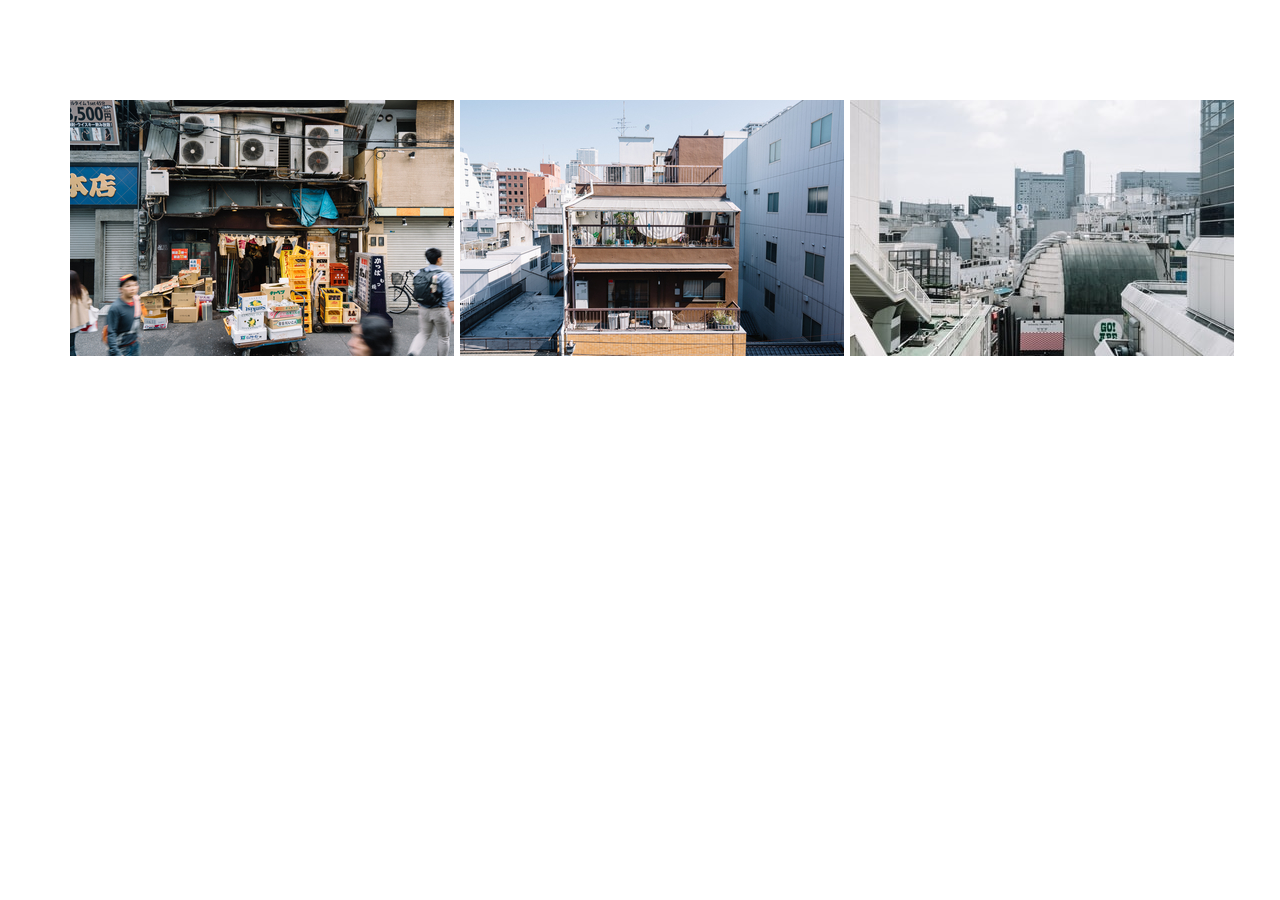
==== index.html @ e4aa0eef "aller benne moi tout ca" ====
<!doctype html>
<html>

<head>
    <meta charset="utf-8">
   <link href="https://maxcdn.bootstrapcdn.com/bootstrap/3.3.7/css/bootstrap.min.css" rel="stylesheet">
    <link href="./css/styles.css" rel="stylesheet">
    <title>Page exercie Jquery</title>
</head>

<body>
    <div class="ligneVide">
        <section class="row">
            <!-- nous avons maintenant accès à douze cellules -->
        </section>
    </div>

    <div class="container">

        <section class="row">


            <div class="col-lg-4">
                <a href="./photos/japan-architecture-08-mini.jpg"><img src="./photos/japan-architecture-08-extra-mini.jpg" alt="image01" title="canard"></a>
            </div>

            <div class="col-lg-4"><img src="./photos/japan-architecture-02-extra-mini.jpg" alt="image01" title="canard"></div>

            <div class="col-lg-4" id="container"><img src="./photos/japan-architecture-01-extra-mini.jpg" alt="image01" title="canard">
                <div class="overlay">
                    <div class="text">Hello World</div>
                </div>
            </div>




        </section>

    </div>




<script src="./jquery/jquery.js"></script>


   
 

    <script src="./js/cours.js"></script>


</body>

</html>
---- css/styles.css ----
.ligneVide {
    height: 100px;
   
    
}


.overlay {
  position: absolute;
  bottom: 0;
  left: 0;
  right: 0;
  background-color: #008CBA;
  overflow: hidden;
  width: 0;
  height: 100%;
  transition: .5s ease;
}

#container:hover .overlay {
  width: 100%;
}

.text {
  white-space: nowrap; 
  color: white;
  font-size: 20px;
  position: absolute;
  overflow: hidden;
  top: 50%;
  left: 50%;
  transform: translate(-50%, -50%);
  -ms-transform: translate(-50%, -50%);
}

.img{
    opacity: 0.5;
}
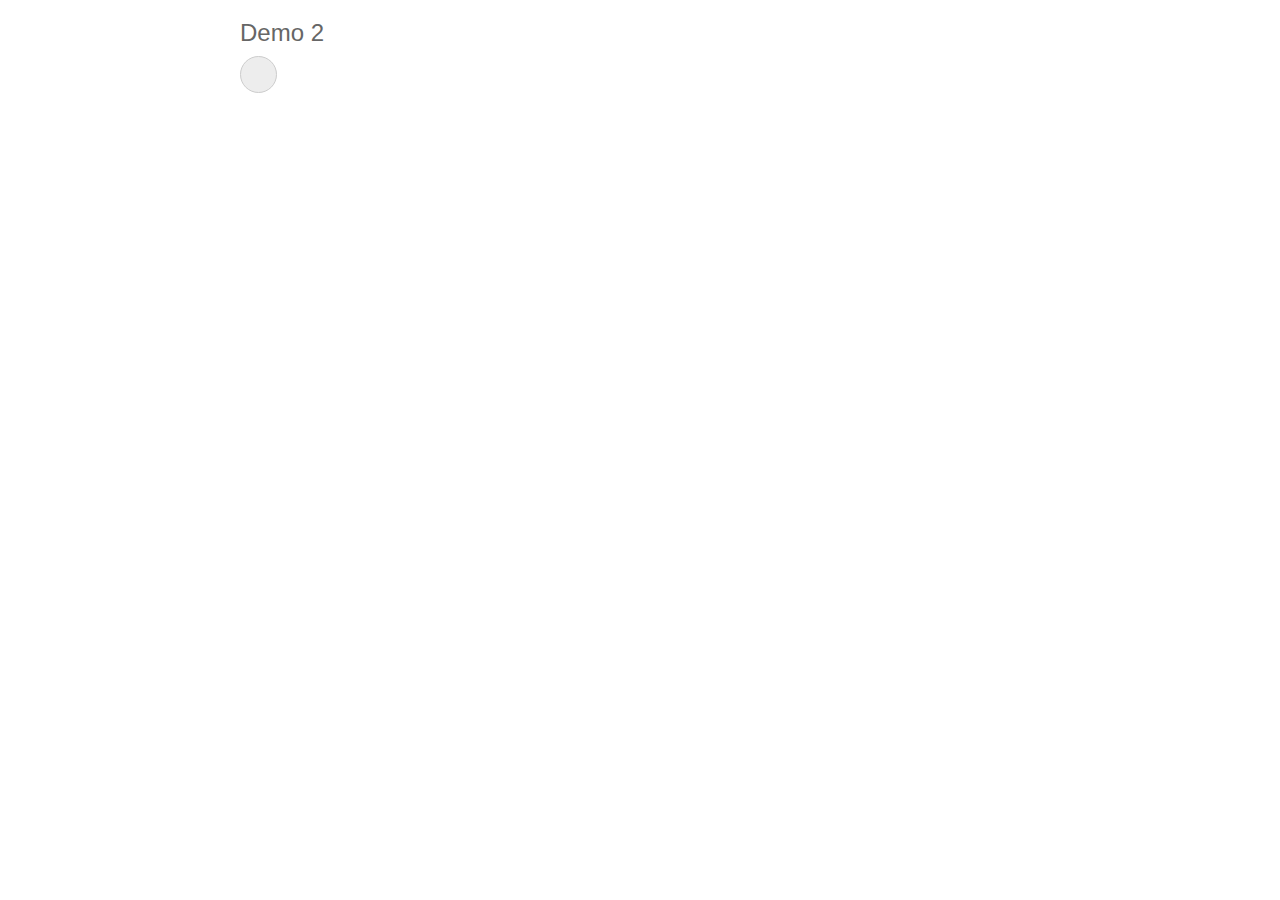
==== commit 6f88ee7c: "ajout des barres de recherche" ====
--- a/index.html
+++ b/index.html
@@ -9,46 +9,25 @@
 </head>
 
 <body>
+
+
     <div class="ligneVide">
         <section class="row">
             <!-- nous avons maintenant accès à douze cellules -->
         </section>
     </div>
 
-    <div class="container">
-
-        <section class="row">
-
-
-            <div class="col-lg-4">
-                <a href="./photos/japan-architecture-08-mini.jpg"><img src="./photos/japan-architecture-08-extra-mini.jpg" alt="image01" title="canard"></a>
-            </div>
-
-            <div class="col-lg-4"><img src="./photos/japan-architecture-02-extra-mini.jpg" alt="image01" title="canard"></div>
-
-            <div class="col-lg-4" id="container"><img src="./photos/japan-architecture-01-extra-mini.jpg" alt="image01" title="canard">
-                <div class="overlay">
-                    <div class="text">Hello World</div>
-                </div>
-            </div>
-
-
-
-
-        </section>
-
-    </div>
-
+    
+    <h3>Demo 2</h3>
+    <form id="demo-2">
+        <input type="search" placeholder="Search">
+    </form>
+  
 
 
 
 <script src="./jquery/jquery.js"></script>
-
-
-   
- 
-
-    <script src="./js/cours.js"></script>
+<script src="./js/cours.js"></script>
 
 
 </body>
--- a/css/styles.css
+++ b/css/styles.css
@@ -1,38 +1,95 @@
-.ligneVide {
-    height: 100px;
-   
-    
+body {
+	background: #fff;
+	color: #666;
+	font: 90%/180% Arial, Helvetica, sans-serif;
+	width: 800px;
+	max-width: 96%;
+	margin: 0 auto;
+}
+a {
+	color: #69C;
+	text-decoration: none;
+}
+a:hover {
+	color: #F60;
+}
+h1 {
+	font: 1.7em;
+	line-height: 110%;
+	color: #000;
+}
+p {
+	margin: 0 0 20px;
 }
 
 
-.overlay {
-  position: absolute;
-  bottom: 0;
-  left: 0;
-  right: 0;
-  background-color: #008CBA;
-  overflow: hidden;
-  width: 0;
-  height: 100%;
-  transition: .5s ease;
+input {
+	outline: none;
+}
+input[type=search] {
+	-webkit-appearance: textfield;
+	-webkit-box-sizing: content-box;
+	font-family: inherit;
+	font-size: 100%;
+}
+input::-webkit-search-decoration,
+input::-webkit-search-cancel-button {
+	display: none; 
 }
 
-#container:hover .overlay {
-  width: 100%;
+
+input[type=search] {
+	background: #ededed url(https://static.tumblr.com/ftv85bp/MIXmud4tx/search-icon.png) no-repeat 9px center;
+	border: solid 1px #ccc;
+	padding: 9px 10px 9px 32px;
+	width: 55px;
+	
+	-webkit-border-radius: 10em;
+	-moz-border-radius: 10em;
+	border-radius: 10em;
+	
+	-webkit-transition: all .5s;
+	-moz-transition: all .5s;
+	transition: all .5s;
+}
+input[type=search]:focus {
+	width: 130px;
+	background-color: #fff;
+	border-color: #66CC75;
+	
+	-webkit-box-shadow: 0 0 5px rgba(109,207,246,.5);
+	-moz-box-shadow: 0 0 5px rgba(109,207,246,.5);
+	box-shadow: 0 0 5px rgba(109,207,246,.5);
 }
 
-.text {
-  white-space: nowrap; 
-  color: white;
-  font-size: 20px;
-  position: absolute;
-  overflow: hidden;
-  top: 50%;
-  left: 50%;
-  transform: translate(-50%, -50%);
-  -ms-transform: translate(-50%, -50%);
+
+input:-moz-placeholder {
+	color: #999;
+}
+input::-webkit-input-placeholder {
+	color: #999;
 }
 
-.img{
-    opacity: 0.5;
+/* Demo 2 */
+#demo-2 input[type=search] {
+	width: 15px;
+	padding-left: 10px;
+	color: transparent;
+	cursor: pointer;
+}
+#demo-2 input[type=search]:hover {
+	background-color: #fff;
+}
+#demo-2 input[type=search]:focus {
+	width: 130px;
+	padding-left: 32px;
+	color: #000;
+	background-color: #fff;
+	cursor: auto;
+}
+#demo-2 input:-moz-placeholder {
+	color: transparent;
+}
+#demo-2 input::-webkit-input-placeholder {
+	color: transparent;
 }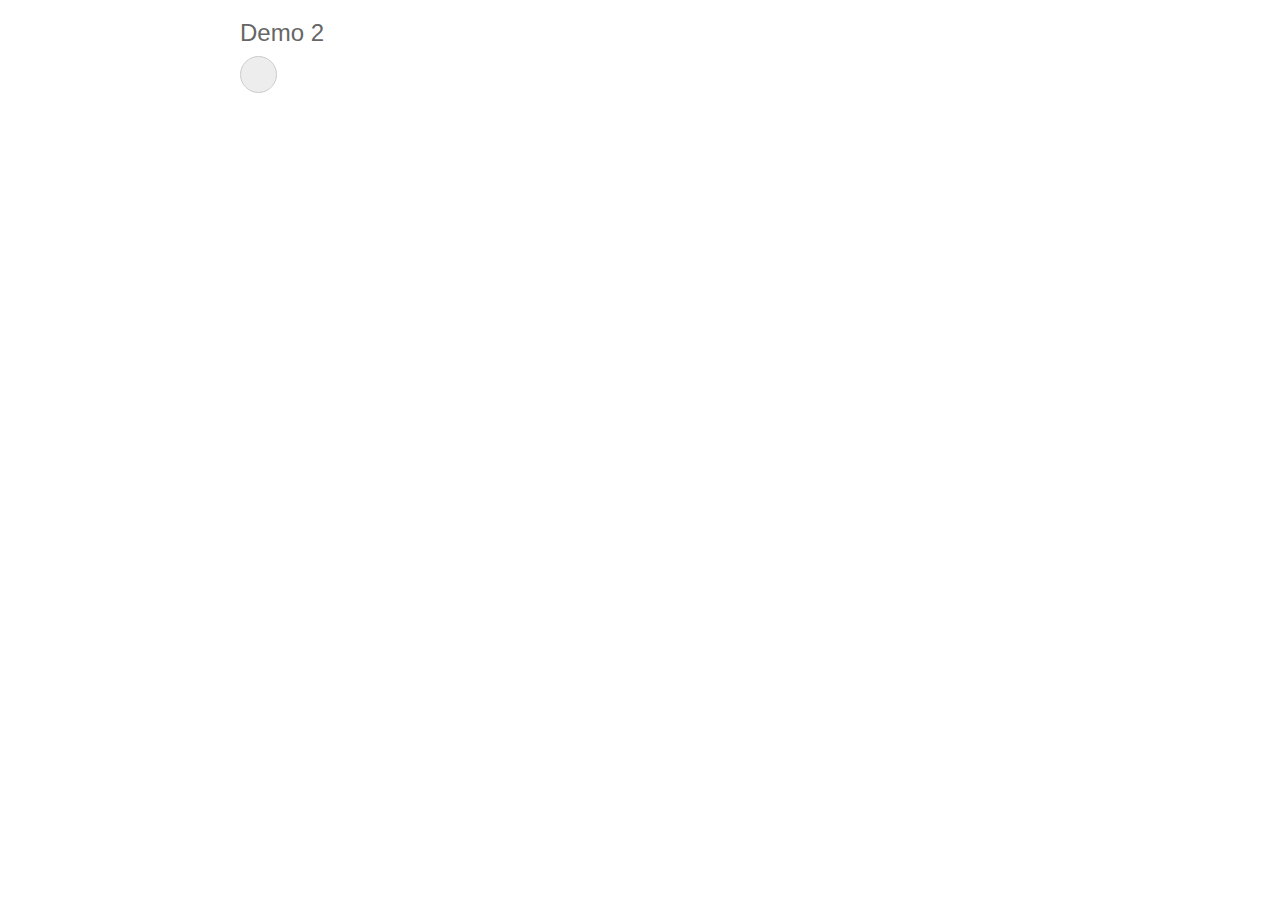
==== commit 240e662b: "font awesome" ====
--- a/index.html
+++ b/index.html
@@ -4,6 +4,8 @@
 <head>
     <meta charset="utf-8">
    <link href="https://maxcdn.bootstrapcdn.com/bootstrap/3.3.7/css/bootstrap.min.css" rel="stylesheet">
+   <!-- lien ci dessous pour utiliser les icon de font awesome -->
+   <link rel="stylesheet" href="https://use.fontawesome.com/releases/v5.3.1/css/all.css" integrity="sha384-mzrmE5qonljUremFsqc01SB46JvROS7bZs3IO2EmfFsd15uHvIt+Y8vEf7N7fWAU" crossorigin="anonymous">
     <link href="./css/styles.css" rel="stylesheet">
     <title>Page exercie Jquery</title>
 </head>
@@ -17,13 +19,14 @@
         </section>
     </div>
 
-    
+    <i class="fab fa-android"></i>
     <h3>Demo 2</h3>
     <form id="demo-2">
         <input type="search" placeholder="Search">
     </form>
   
-
+    <i class="fas fa-shopping-bag fa-3x"></i>
+    <i class="fa fa-3x">&#xf07a;</i>
 
 
 <script src="./jquery/jquery.js"></script>
--- a/css/styles.css
+++ b/css/styles.css
@@ -92,4 +92,8 @@
 }
 #demo-2 input::-webkit-input-placeholder {
 	color: transparent;
+}
+
+.fa-shopping-bag {
+	color: red;
 }